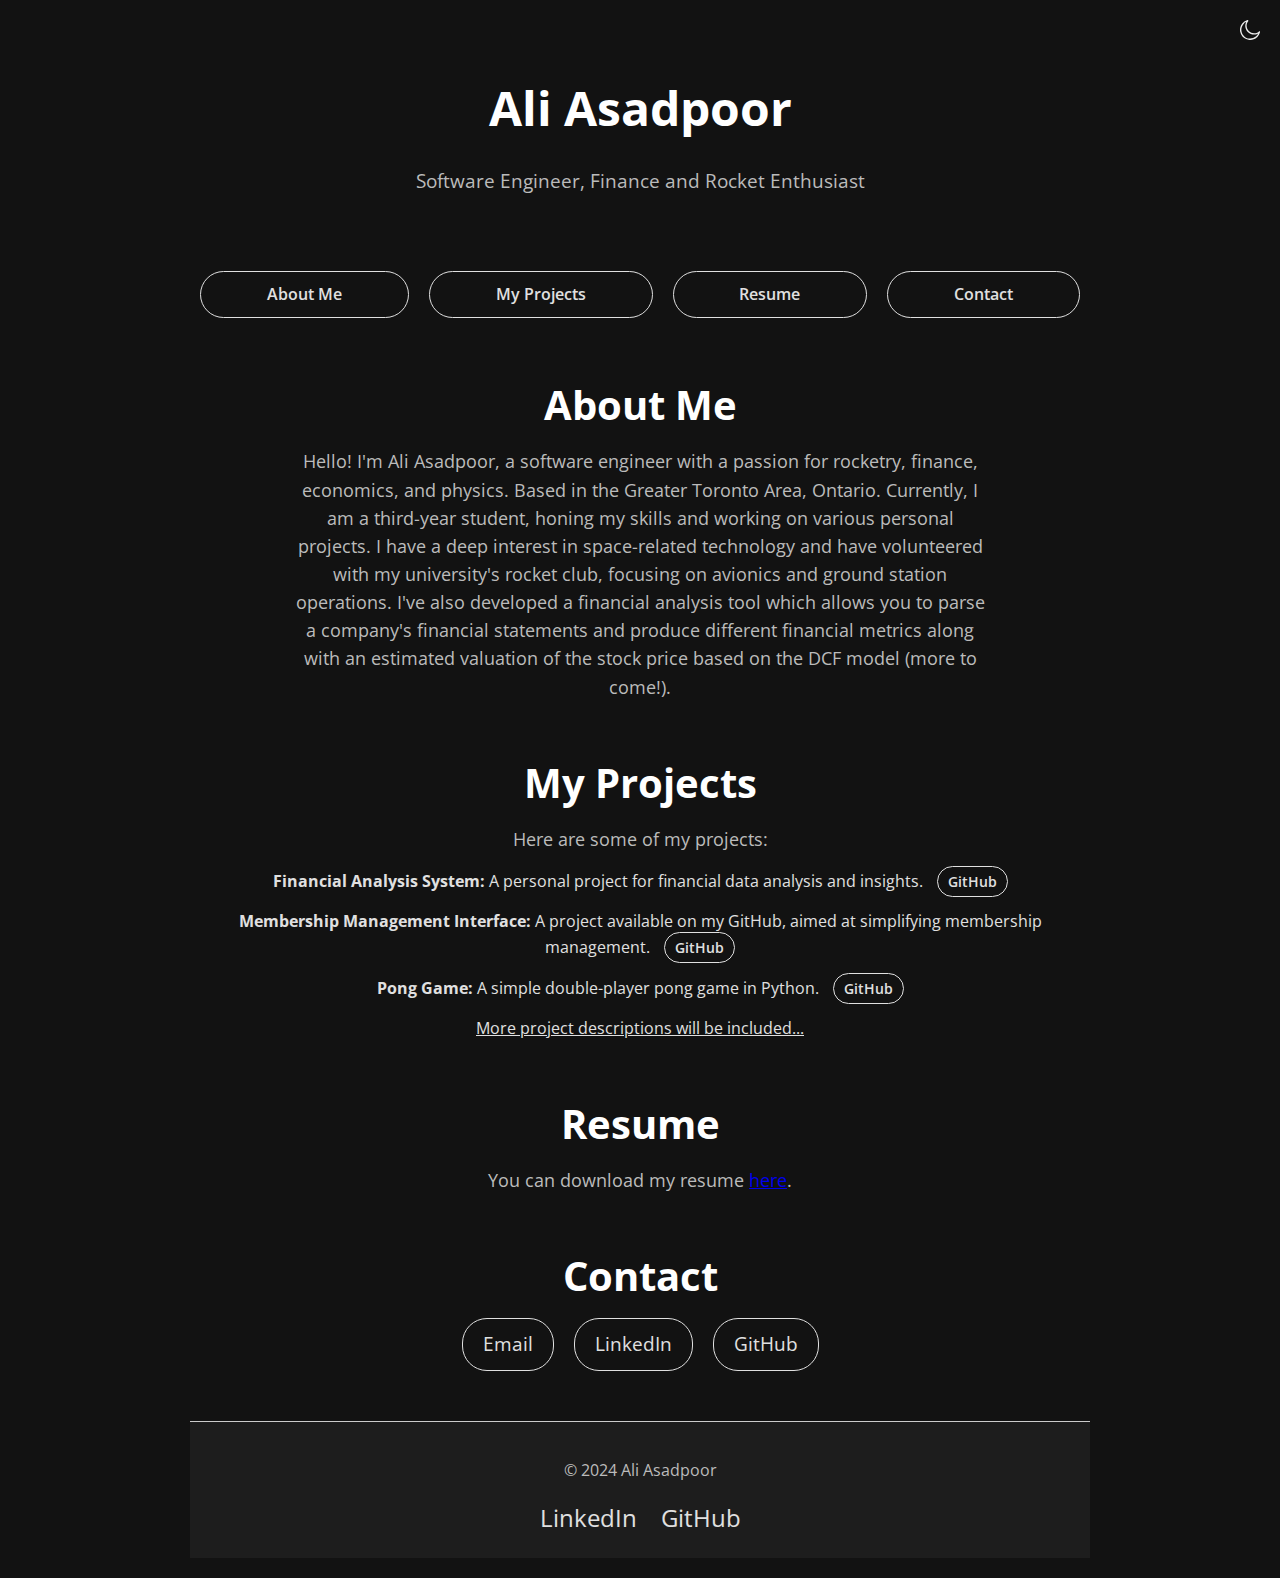
==== index.html @ 79047410 "Added background colour for buttons. Buttons enlarge now when hovered over. Fixed links." ====
<!DOCTYPE html>
<html lang="en">

<head>
    <meta charset="UTF-8">
    <meta name="viewport" content="width=device-width, initial-scale=1.0">
    <title>Ali Asadpoor's Personal Page</title>
    <!-- Include Google Fonts -->
    <link href="https://fonts.googleapis.com/css2?family=Open+Sans:wght@300;400;600;700&display=swap" rel="stylesheet">
    <style>
        /* Define CSS variables for dark theme */
        :root {
            --bg-color: #121212;
            --text-color: #e0e0e0;
            --header-color: #ffffff;
            --subheader-color: #bbbbbb;
            --link-color: #90caf9;
            --link-hover-color: #ffffff;
            --border-color: #e0e0e0;
            --footer-bg-color: #1d1d1d;
            --footer-text-color: #bbbbbb;
            --dimmed-text-color: rgba(224, 224, 224, 0.6); /* Dimmed color for dark theme */
            --button-hover-bg: #333333; /* Darker background for buttons in dark mode */
        }

        /* Define CSS variables for light theme */
        .light-theme {
            --bg-color: #ffffff;
            --text-color: #333333;
            --header-color: #000000;
            --subheader-color: #555555;
            --link-color: #007BFF;
            --link-hover-color: #0056b3;
            --border-color: #333333;
            --footer-bg-color: #f5f5f5;
            --footer-text-color: #777777;
            --dimmed-text-color: rgba(51, 51, 51, 0.6); /* Dimmed color for light theme */
            --button-hover-bg: #e0e0e0; /* Lighter background for buttons in light mode */
        }

        /* Basic styling for body */
        body {
            font-family: 'Open Sans', sans-serif;
            margin: 0;
            padding: 0;
            color: var(--text-color);
            background-color: var(--bg-color);
            line-height: 1.6;
        }

        /* Container for content with max-width */
        .container {
            max-width: 900px;
            margin: 0 auto;
            padding: 20px;
        }

        /* Styling for header section */
        header {
            text-align: center;
            padding: 50px 0;
        }

        header h1 {
            margin: 0;
            font-size: 3em;
            color: var(--header-color);
            font-weight: 700;
        }

        header p {
            font-size: 1.2em;
            color: var(--subheader-color);
        }

        /* Styling for navigation menu */
        nav {
			display: flex;
			justify-content: center;
			flex-wrap: wrap;
			margin-bottom: 50px;
		}
		
		nav a {
			margin: 5px 10px;
			text-decoration: none;
			color: var(--text-color);
			font-weight: 600;
			padding: 10px 15px;
			border: 1px solid var(--border-color);
			border-radius: 25px;
			flex: 1 1 auto;
			text-align: center;
		}

		nav a:hover {            
			background-color: var(--button-hover-bg);
			transform: scale(1.05); /* Increase size slightly on hover */
			transition: transform 0.1s; /* Smooth transition effect */
		}

        /* Styling for sections */
        section {
            margin-bottom: 50px;
            text-align: center;
        }

        section h2 {
            font-size: 2.5em;
            font-weight: 700;
            color: var(--header-color);
            margin-bottom: 10px;
        }

        section p {
            font-size: 1.1em;
            color: var(--subheader-color);
            max-width: 700px;
            margin: 0 auto;
        }

        /* Styling for contact info */
        .contact-info {
            display: flex;
            justify-content: center;
            gap: 20px;
            margin-bottom: 50px;
        }

		/* Styling for contact info */
		.contact-info {
			display: flex;
			justify-content: center;
			gap: 20px;
			margin-bottom: 50px;
		}

		.contact-info a {
			display: inline-block;
			color: var(--text-color);
			text-decoration: none;
			font-size: 1.2em;
			padding: 10px 20px;
			border: 1px solid var(--border-color);
			border-radius: 25px;
		}

		.contact-info a:hover {
			background-color: var(--button-hover-bg);
			transform: scale(1.05); /* Increase size slightly on hover */
			transition: transform 0.1s; /* Smooth transition effect */
		}

		/* Styling for project list */
		.project-list {
			list-style-type: none;
			padding: 0;
		}

		.project-list li {
			margin-bottom: 15px;
		}

		.project-list a.button {
			margin-left: 10px;
			padding: 5px 10px; /* Reduced padding */
			font-size: 0.9em; /* Reduced font size */
			text-decoration: none;
			color: var(--text-color);
			font-weight: 600;
			border: 1px solid var(--border-color);
			border-radius: 25px;
		}

		.project-list li a.button:hover {
			background-color: var(--button-hover-bg);
			transform: scale(2); /* Increase size slightly on hover */
			transition: transform 0.1s; /* Smooth transition effect */
		}

        /* Styling for footer */
        footer {
            text-align: center;
            padding: 20px 0;
            border-top: 1px solid #ccc;
            margin-top: 50px;
            background-color: var(--footer-bg-color);
            color: var(--footer-text-color);
        }

        footer .social-icons a {
            margin: 0 10px;
            text-decoration: none;
            color: var(--text-color);
            font-size: 1.5em;
        }

        footer .social-icons a:hover {
            color: var(--link-hover-color);
            background-color: var(--button-hover-bg);
        }

        /* Styling for theme toggle button */
        .theme-toggle {
            position: absolute;
            top: 20px;
            right: 20px;
            width: 20px;
            height: 20px;
            background: none;
            border: none;
            cursor: pointer;
            background-size: cover;
            background-position: center;
        }

        .theme-toggle.dark {
            background-image: url('dark-mode-night-moon-svgrepo-com.svg'); /* Path to dark mode SVG */
        }

        .theme-toggle.light {
            background-image: url('light-mode-svgrepo-com.svg'); /* Path to light mode SVG */
        }
    </style>
</head>

<body>
    <!-- Button to toggle theme -->
    <button class="theme-toggle" onclick="toggleTheme()"></button>
    <div class="container">
        <!-- Header section -->
        <header>
            <h1>Ali Asadpoor</h1>
            <p>Software Engineer, Finance and Rocket Enthusiast</p>
        </header>
        <!-- Navigation menu -->
        <nav>
            <a href="#about">About Me</a>
            <a href="#projects">My Projects</a>
            <a href="#resume">Resume</a>
            <a href="#contact">Contact</a>
        </nav>
        <!-- About Me section -->
        <section id="about">
            <h2>About Me</h2>
            <p>Hello! I'm Ali Asadpoor, a software engineer with a passion for rocketry, finance, economics, and physics. Based in the Greater Toronto Area, Ontario. Currently, I am a third-year student, honing my skills and working on various personal projects. I have a deep interest in space-related technology and have volunteered with my university's rocket club, focusing on avionics and ground station operations.
                I've also developed a financial analysis tool which allows you to parse a company's financial statements and produce different financial metrics along with an estimated valuation of the stock price based on the DCF model (more to come!).
            </p>
        </section>
        <!-- Projects section -->
        <section id="projects">
            <h2>My Projects</h2>
            <p>Here are some of my projects:</p>
            <ul class="project-list">
                <li><strong>Financial Analysis System:</strong> A personal project for financial data analysis and insights. <a href="https://github.com/aliplayer1/valuation_analysis_model" target="_blank" class="button">GitHub</a></li>
                <li><strong>Membership Management Interface:</strong> A project available on my GitHub, aimed at simplifying membership management. <a href="https://github.com/aliplayer1/membership_management_interface" target="_blank" class="button">GitHub</a></li>
                <li><strong>Pong Game:</strong> A simple double-player pong game in Python. <a href="https://github.com/aliplayer1/PongGamePython3" target="_blank" class="button">GitHub</a></li>
                <li><u>More project descriptions will be included...</u></li>
                <!-- Add more projects as needed -->
            </ul>
        </section>
        <!-- Resume section -->
        <section id="resume">
            <h2>Resume</h2>
            <p>You can download my resume <a href="resume_technical_06112024.pdf" download>here</a>.</p>
        </section>
        <!-- Contact section -->
        <section id="contact">
            <h2>Contact</h2>
            <div class="contact-info">
                <a href="mailto:aliasadpoor2@gmail.com">Email</a>
                <a href="https://www.linkedin.com/in/aliasadpoor" target="_blank">LinkedIn</a>
                <a href="https://github.com/aliplayer1" target="_blank">GitHub</a>
            </div>
        </section>
        <!-- Footer section -->
        <footer>
            <p>&copy; 2024 Ali Asadpoor</p>
            <div class="social-icons">
                <a href="https://www.linkedin.com/in/aliasadpoor" target="_blank">LinkedIn</a>
                <a href="https://github.com/aliplayer1" target="_blank">GitHub</a>
            </div>
        </footer>
    </div>
    <script>
        // Function to toggle between light and dark themes
        function toggleTheme() {
            const body = document.body;
            const themeToggleBtn = document.querySelector('.theme-toggle');
            body.classList.toggle('light-theme');
            const isLight = body.classList.contains('light-theme');
            localStorage.setItem('theme', isLight ? 'light' : 'dark');
            themeToggleBtn.classList.toggle('light', isLight);
            themeToggleBtn.classList.toggle('dark', !isLight);
        }

        // Function to load the saved theme from localStorage
        function loadTheme() {
            const savedTheme = localStorage.getItem('theme') || 'dark';
            const body = document.body;
            const themeToggleBtn = document.querySelector('.theme-toggle');
            if (savedTheme === 'light') {
                body.classList.add('light-theme');
                themeToggleBtn.classList.add('light');
            } else {
                themeToggleBtn.classList.add('dark');
            }
        }

        // Load the theme when the page is loaded
        loadTheme();
    </script>
</body>

</html>
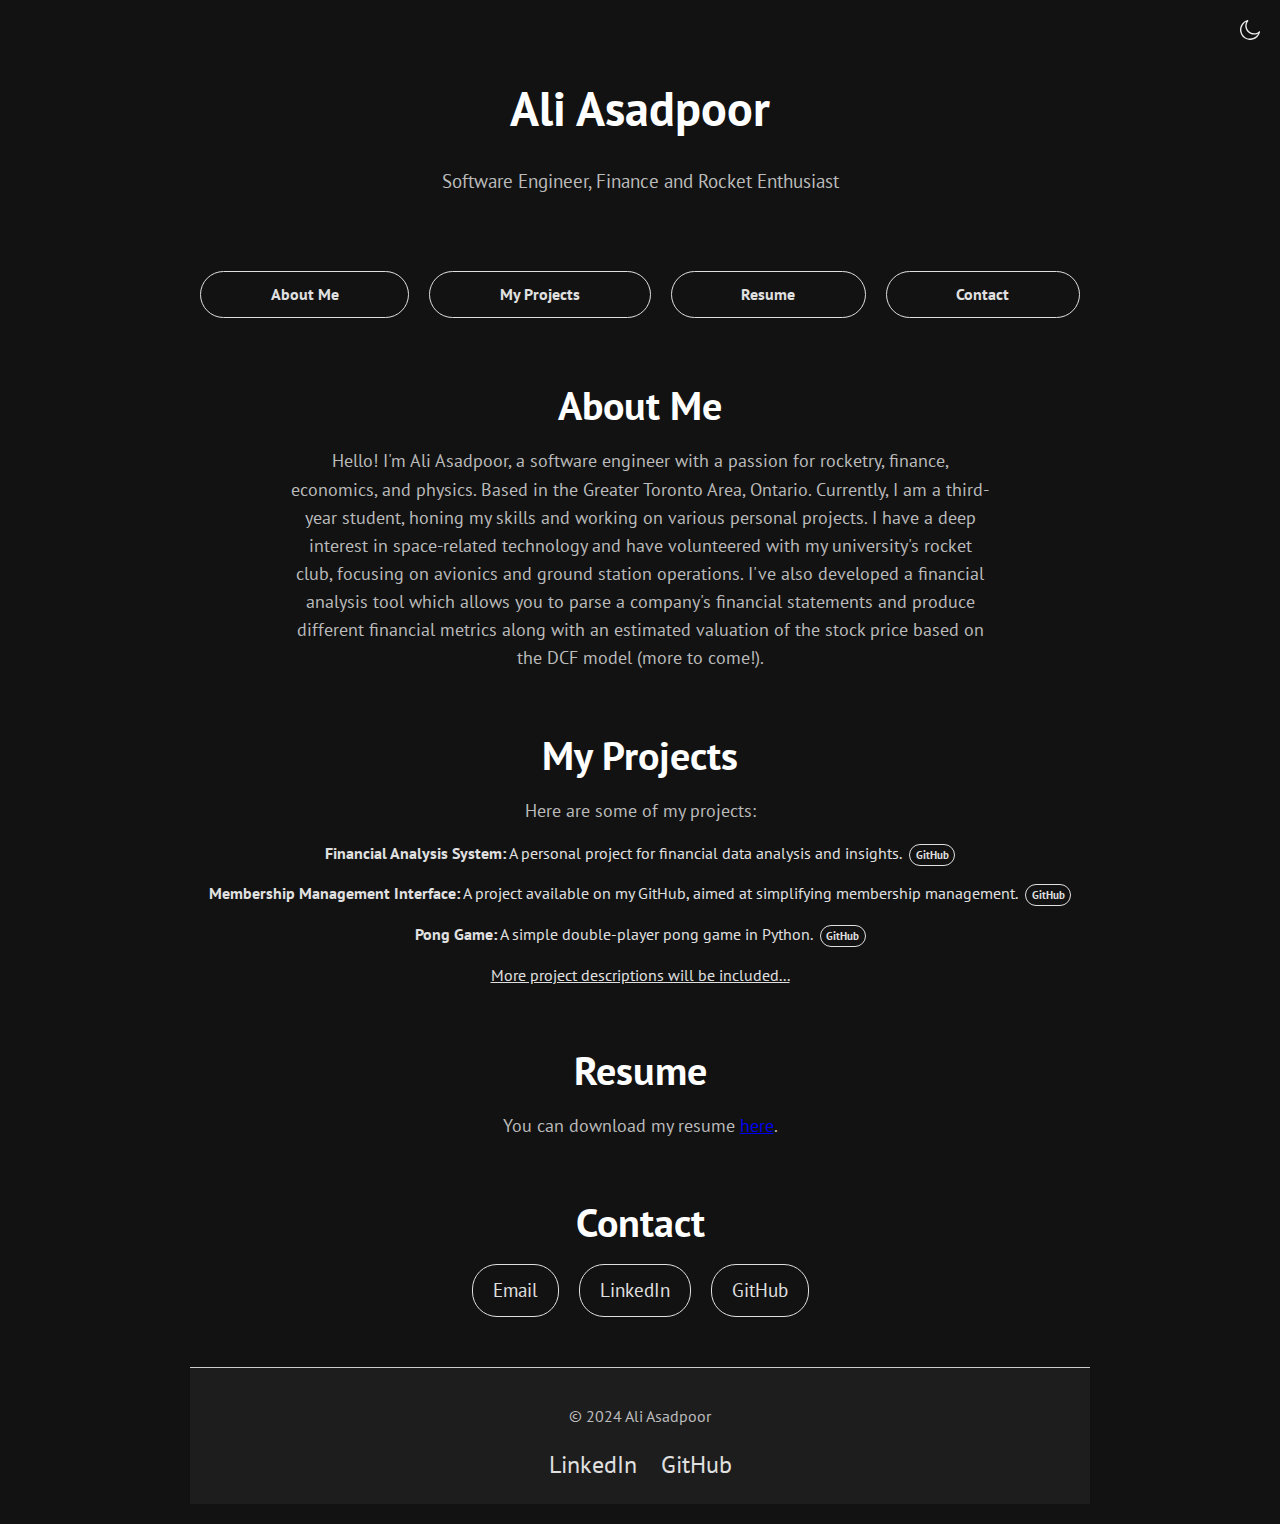
==== commit 982fe75f: "Changed font to PT Sans" ====
--- a/index.html
+++ b/index.html
@@ -6,7 +6,7 @@
     <meta name="viewport" content="width=device-width, initial-scale=1.0">
     <title>Ali Asadpoor's Personal Page</title>
     <!-- Include Google Fonts -->
-    <link href="https://fonts.googleapis.com/css2?family=Open+Sans:wght@300;400;600;700&display=swap" rel="stylesheet">
+    <link href="https://fonts.googleapis.com/css2?family=PT+Sans:ital,wght@0,400;0,700;1,400;1,700&display=swap" rel="stylesheet">
     <style>
         /* Define CSS variables for dark theme */
         :root {
@@ -35,12 +35,12 @@
             --footer-bg-color: #f5f5f5;
             --footer-text-color: #777777;
             --dimmed-text-color: rgba(51, 51, 51, 0.6); /* Dimmed color for light theme */
-            --button-hover-bg: #e0e0e0; /* Lighter background for buttons in light mode */
+            --button-hover-bg: #e5e5e5; /* Lighter background for buttons in light mode */
         }
 
         /* Basic styling for body */
         body {
-            font-family: 'Open Sans', sans-serif;
+            font-family: 'PT Sans', sans-serif;
             margin: 0;
             padding: 0;
             color: var(--text-color);
@@ -162,9 +162,9 @@
 		}
 
 		.project-list a.button {
-			margin-left: 10px;
-			padding: 5px 10px; /* Reduced padding */
-			font-size: 0.9em; /* Reduced font size */
+			margin-left: 4px;
+			padding: 3px 5.5px; /* Reduced padding */
+			font-size: 0.7em; /* Reduced font size */
 			text-decoration: none;
 			color: var(--text-color);
 			font-weight: 600;
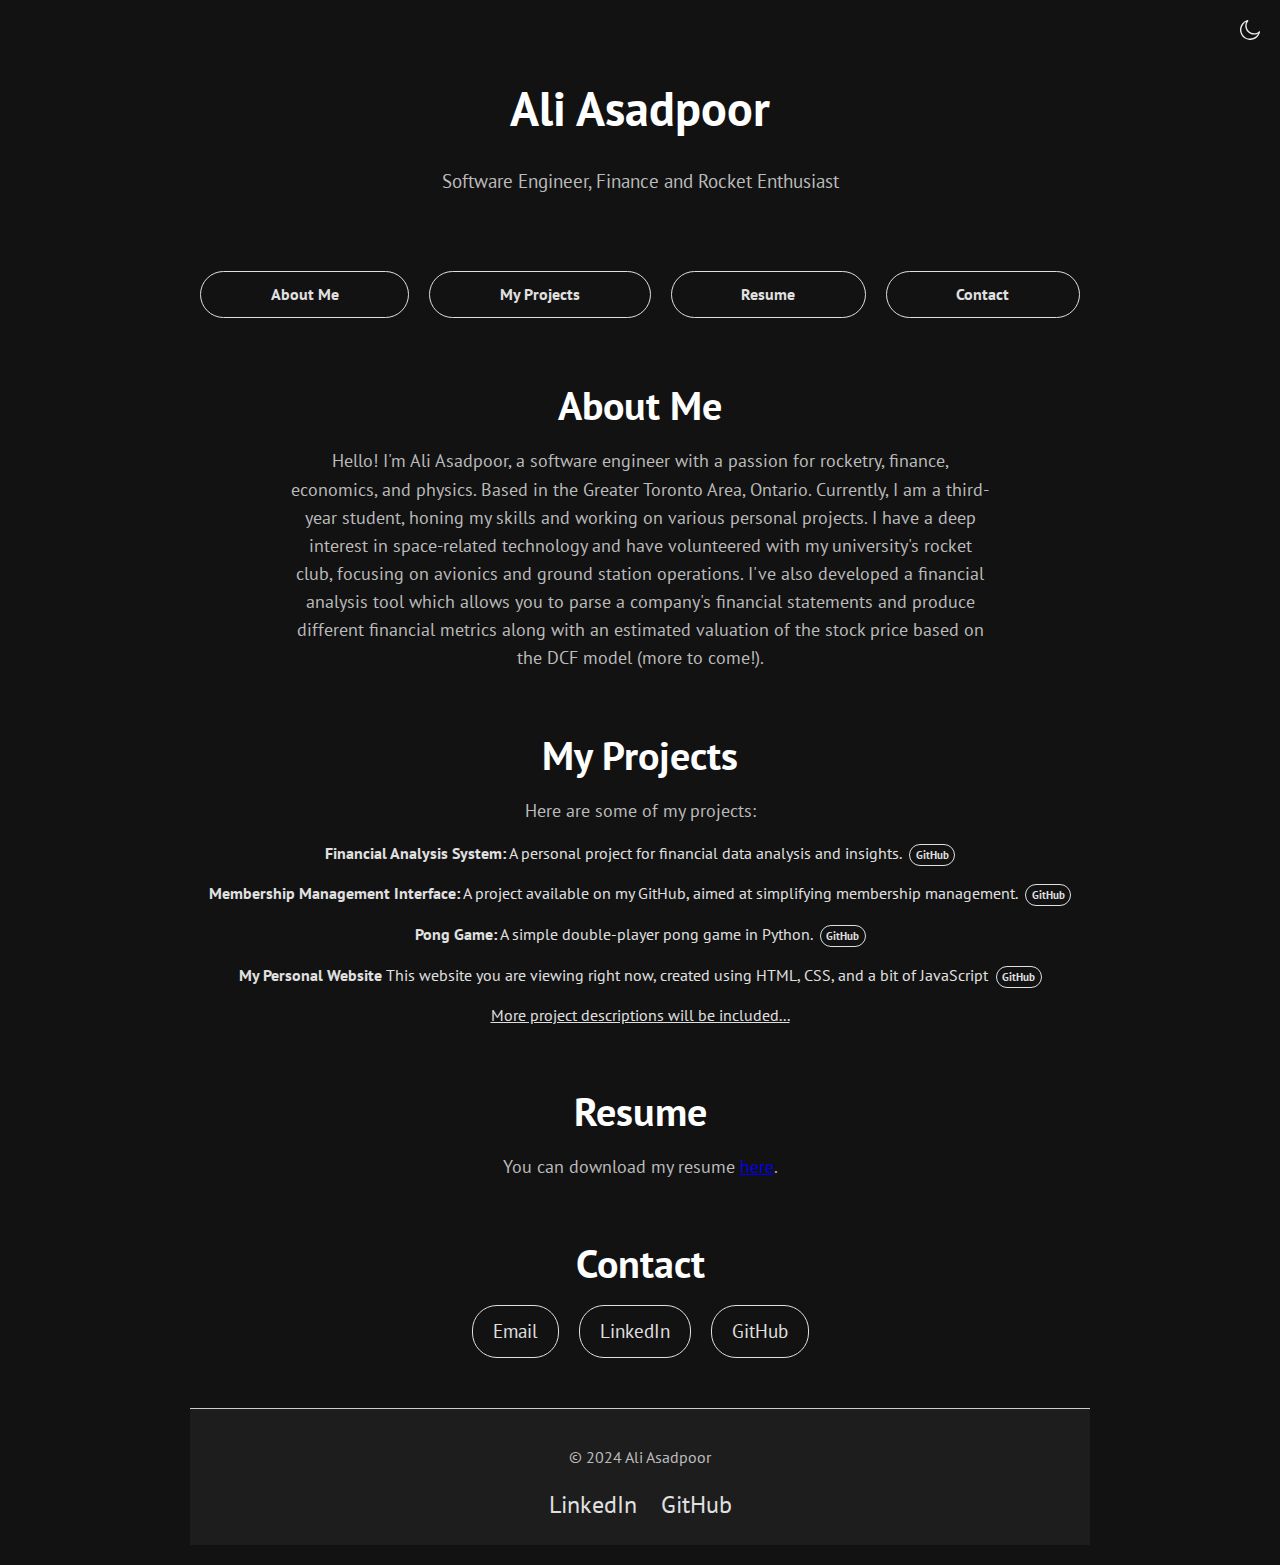
==== commit 856a5a38: "Added Project description" ====
--- a/index.html
+++ b/index.html
@@ -255,6 +255,7 @@
                 <li><strong>Financial Analysis System:</strong> A personal project for financial data analysis and insights. <a href="https://github.com/aliplayer1/valuation_analysis_model" target="_blank" class="button">GitHub</a></li>
                 <li><strong>Membership Management Interface:</strong> A project available on my GitHub, aimed at simplifying membership management. <a href="https://github.com/aliplayer1/membership_management_interface" target="_blank" class="button">GitHub</a></li>
                 <li><strong>Pong Game:</strong> A simple double-player pong game in Python. <a href="https://github.com/aliplayer1/PongGamePython3" target="_blank" class="button">GitHub</a></li>
+                <li><strong>My Personal Website</strong> This website you are viewing right now, created using HTML, CSS, and a bit of JavaScript <a href="https://github.com/aliplayer1/aliasadpoor.github.io" target="_blank" class="button">GitHub</a></li>
                 <li><u>More project descriptions will be included...</u></li>
                 <!-- Add more projects as needed -->
             </ul>
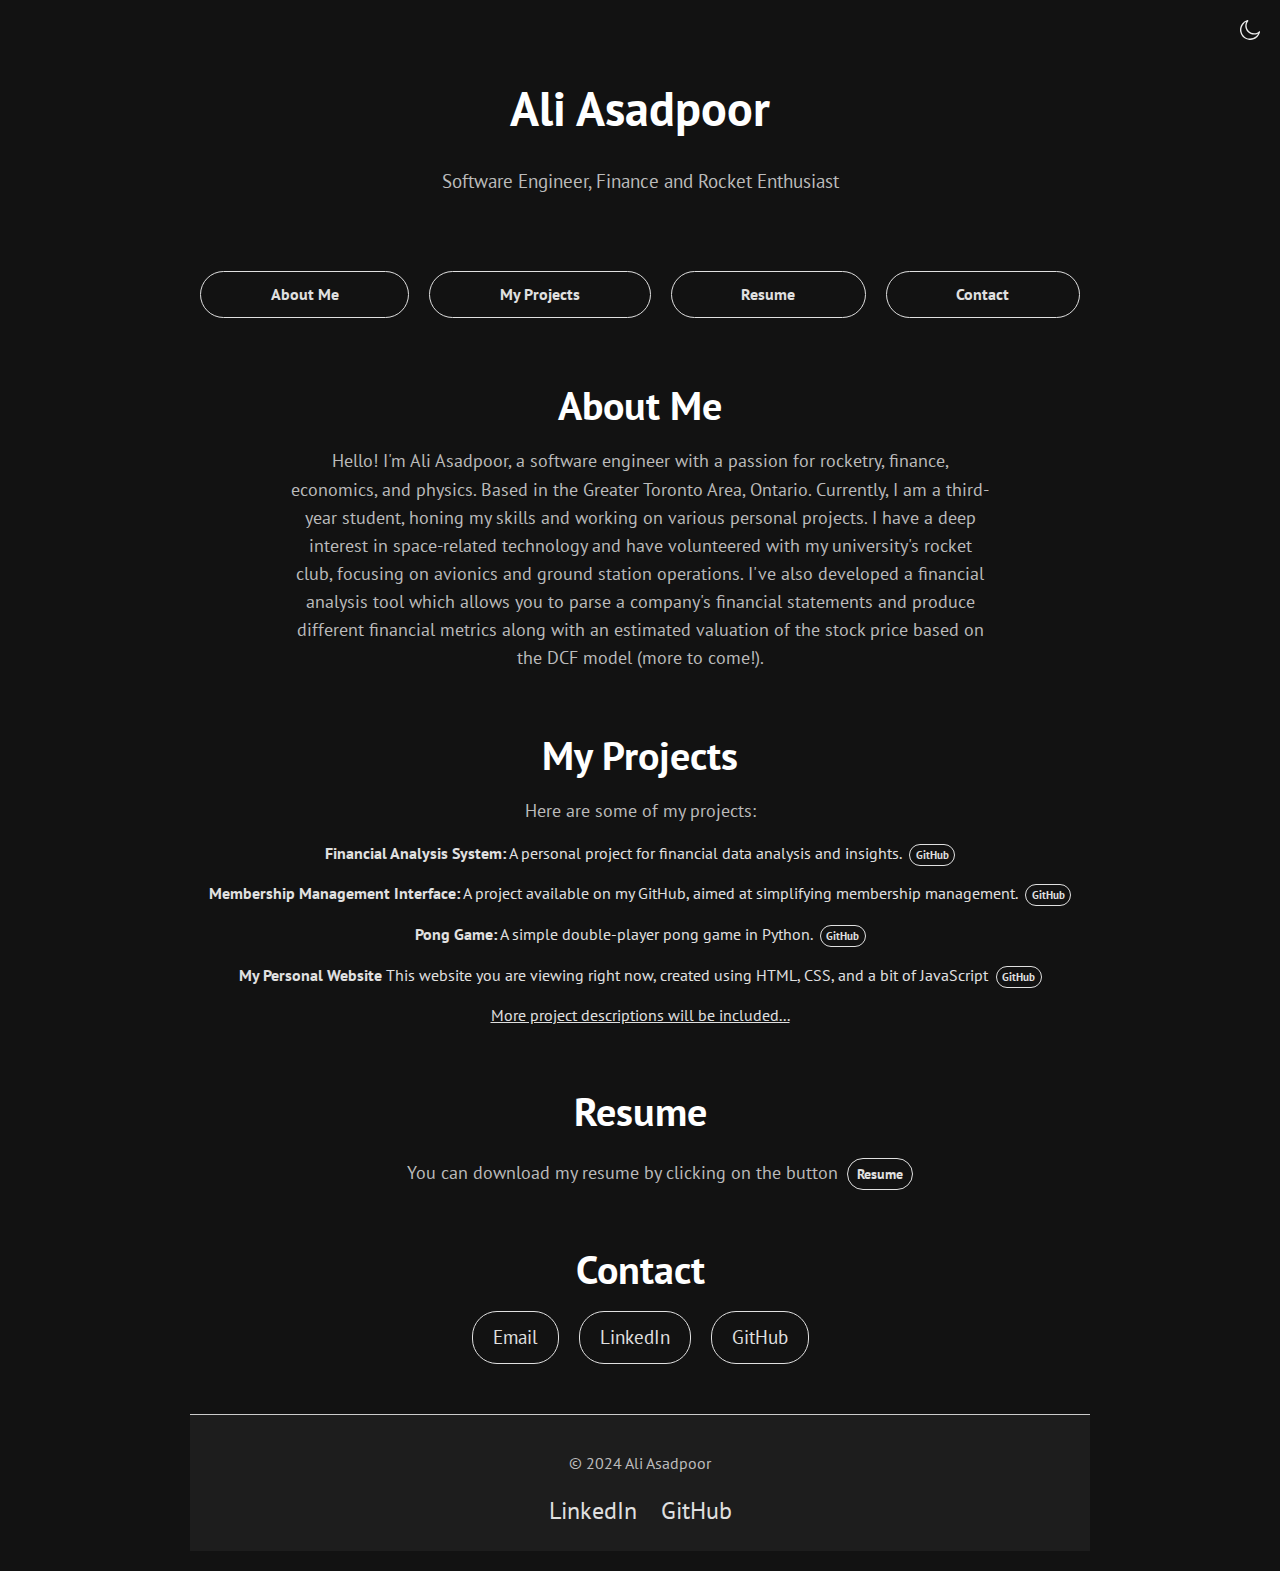
==== commit 745a4039: "Added new resume class, new resume button and css style block" ====
--- a/index.html
+++ b/index.html
@@ -173,6 +173,24 @@
 		}
 
 		.project-list li a.button:hover {
+			background-color: var(--button-hover-bg);
+			transform: scale(2); /* Increase size slightly on hover */
+			transition: transform 0.1s; /* Smooth transition effect */
+		}
+
+        /* Styling for resume */
+        .resume a.button {
+			margin-left: 4px;
+			padding: 6px 9px; /* Reduced padding */
+			font-size: 0.8em; /* Reduced font size */
+			text-decoration: none;
+			color: var(--text-color);
+			font-weight: 600;
+			border: 1px solid var(--border-color);
+			border-radius: 25px;
+		}
+
+		.resume li a.button:hover {
 			background-color: var(--button-hover-bg);
 			transform: scale(2); /* Increase size slightly on hover */
 			transition: transform 0.1s; /* Smooth transition effect */
@@ -263,7 +281,9 @@
         <!-- Resume section -->
         <section id="resume">
             <h2>Resume</h2>
-            <p>You can download my resume <a href="resume_technical_06112024.pdf" download>here</a>.</p>
+			<ul class="resume">
+            <p>You can download my resume by clicking on the button <a href="resume_technical_06112024.pdf" download class="button">Resume</a></p>
+			</ul>
         </section>
         <!-- Contact section -->
         <section id="contact">
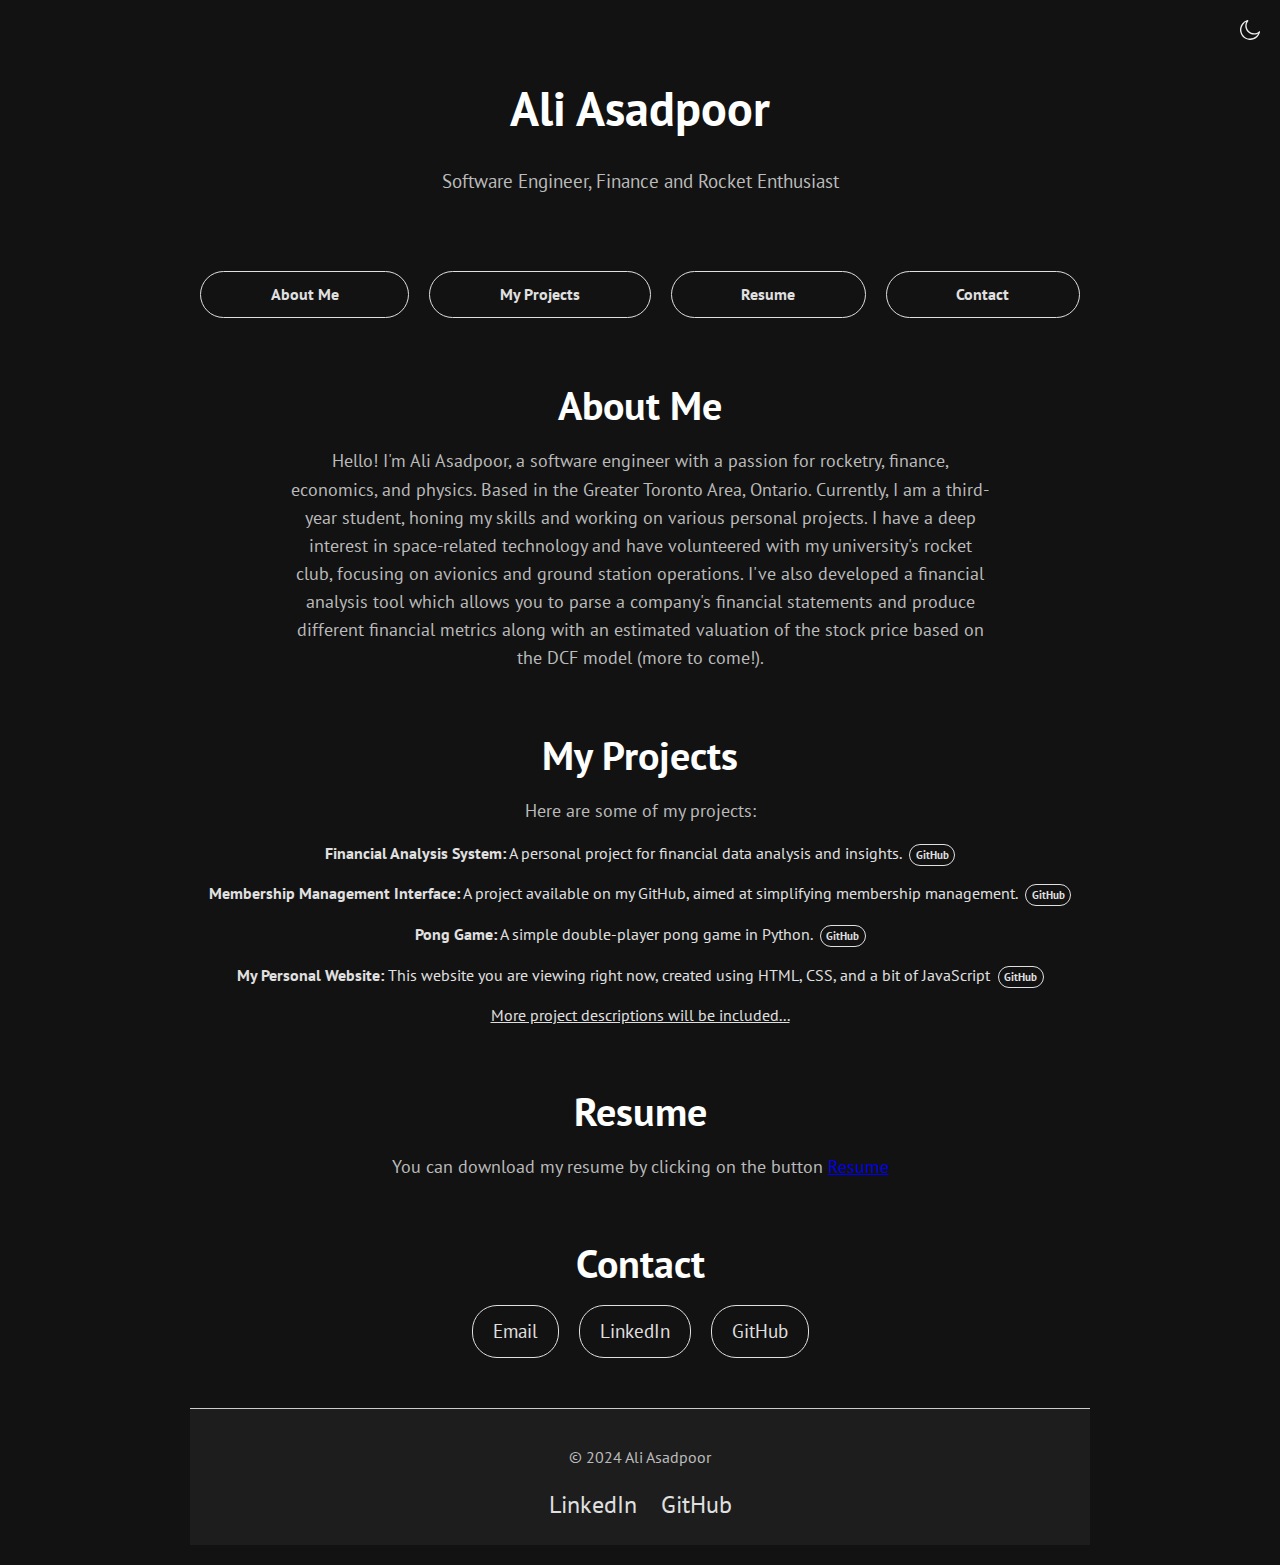
==== commit ac0d6ee3: "Seperated HTML, CSS, and JavaScript into individual files" ====
--- a/index.html
+++ b/index.html
@@ -1,336 +1,74 @@
-<!DOCTYPE html>
-<html lang="en">
-
-<head>
-    <meta charset="UTF-8">
-    <meta name="viewport" content="width=device-width, initial-scale=1.0">
-    <title>Ali Asadpoor's Personal Page</title>
-    <!-- Include Google Fonts -->
-    <link href="https://fonts.googleapis.com/css2?family=PT+Sans:ital,wght@0,400;0,700;1,400;1,700&display=swap" rel="stylesheet">
-    <style>
-        /* Define CSS variables for dark theme */
-        :root {
-            --bg-color: #121212;
-            --text-color: #e0e0e0;
-            --header-color: #ffffff;
-            --subheader-color: #bbbbbb;
-            --link-color: #90caf9;
-            --link-hover-color: #ffffff;
-            --border-color: #e0e0e0;
-            --footer-bg-color: #1d1d1d;
-            --footer-text-color: #bbbbbb;
-            --dimmed-text-color: rgba(224, 224, 224, 0.6); /* Dimmed color for dark theme */
-            --button-hover-bg: #333333; /* Darker background for buttons in dark mode */
-        }
-
-        /* Define CSS variables for light theme */
-        .light-theme {
-            --bg-color: #ffffff;
-            --text-color: #333333;
-            --header-color: #000000;
-            --subheader-color: #555555;
-            --link-color: #007BFF;
-            --link-hover-color: #0056b3;
-            --border-color: #333333;
-            --footer-bg-color: #f5f5f5;
-            --footer-text-color: #777777;
-            --dimmed-text-color: rgba(51, 51, 51, 0.6); /* Dimmed color for light theme */
-            --button-hover-bg: #e5e5e5; /* Lighter background for buttons in light mode */
-        }
-
-        /* Basic styling for body */
-        body {
-            font-family: 'PT Sans', sans-serif;
-            margin: 0;
-            padding: 0;
-            color: var(--text-color);
-            background-color: var(--bg-color);
-            line-height: 1.6;
-        }
-
-        /* Container for content with max-width */
-        .container {
-            max-width: 900px;
-            margin: 0 auto;
-            padding: 20px;
-        }
-
-        /* Styling for header section */
-        header {
-            text-align: center;
-            padding: 50px 0;
-        }
-
-        header h1 {
-            margin: 0;
-            font-size: 3em;
-            color: var(--header-color);
-            font-weight: 700;
-        }
-
-        header p {
-            font-size: 1.2em;
-            color: var(--subheader-color);
-        }
-
-        /* Styling for navigation menu */
-        nav {
-			display: flex;
-			justify-content: center;
-			flex-wrap: wrap;
-			margin-bottom: 50px;
-		}
-		
-		nav a {
-			margin: 5px 10px;
-			text-decoration: none;
-			color: var(--text-color);
-			font-weight: 600;
-			padding: 10px 15px;
-			border: 1px solid var(--border-color);
-			border-radius: 25px;
-			flex: 1 1 auto;
-			text-align: center;
-		}
-
-		nav a:hover {            
-			background-color: var(--button-hover-bg);
-			transform: scale(1.05); /* Increase size slightly on hover */
-			transition: transform 0.1s; /* Smooth transition effect */
-		}
-
-        /* Styling for sections */
-        section {
-            margin-bottom: 50px;
-            text-align: center;
-        }
-
-        section h2 {
-            font-size: 2.5em;
-            font-weight: 700;
-            color: var(--header-color);
-            margin-bottom: 10px;
-        }
-
-        section p {
-            font-size: 1.1em;
-            color: var(--subheader-color);
-            max-width: 700px;
-            margin: 0 auto;
-        }
-
-        /* Styling for contact info */
-        .contact-info {
-            display: flex;
-            justify-content: center;
-            gap: 20px;
-            margin-bottom: 50px;
-        }
-
-		/* Styling for contact info */
-		.contact-info {
-			display: flex;
-			justify-content: center;
-			gap: 20px;
-			margin-bottom: 50px;
-		}
-
-		.contact-info a {
-			display: inline-block;
-			color: var(--text-color);
-			text-decoration: none;
-			font-size: 1.2em;
-			padding: 10px 20px;
-			border: 1px solid var(--border-color);
-			border-radius: 25px;
-		}
-
-		.contact-info a:hover {
-			background-color: var(--button-hover-bg);
-			transform: scale(1.05); /* Increase size slightly on hover */
-			transition: transform 0.1s; /* Smooth transition effect */
-		}
-
-		/* Styling for project list */
-		.project-list {
-			list-style-type: none;
-			padding: 0;
-		}
-
-		.project-list li {
-			margin-bottom: 15px;
-		}
-
-		.project-list a.button {
-			margin-left: 4px;
-			padding: 3px 5.5px; /* Reduced padding */
-			font-size: 0.7em; /* Reduced font size */
-			text-decoration: none;
-			color: var(--text-color);
-			font-weight: 600;
-			border: 1px solid var(--border-color);
-			border-radius: 25px;
-		}
-
-		.project-list li a.button:hover {
-			background-color: var(--button-hover-bg);
-			transform: scale(2); /* Increase size slightly on hover */
-			transition: transform 0.1s; /* Smooth transition effect */
-		}
-
-        /* Styling for resume */
-        .resume a.button {
-			margin-left: 4px;
-			padding: 6px 9px; /* Reduced padding */
-			font-size: 0.8em; /* Reduced font size */
-			text-decoration: none;
-			color: var(--text-color);
-			font-weight: 600;
-			border: 1px solid var(--border-color);
-			border-radius: 25px;
-		}
-
-		.resume li a.button:hover {
-			background-color: var(--button-hover-bg);
-			transform: scale(2); /* Increase size slightly on hover */
-			transition: transform 0.1s; /* Smooth transition effect */
-		}
-
-        /* Styling for footer */
-        footer {
-            text-align: center;
-            padding: 20px 0;
-            border-top: 1px solid #ccc;
-            margin-top: 50px;
-            background-color: var(--footer-bg-color);
-            color: var(--footer-text-color);
-        }
-
-        footer .social-icons a {
-            margin: 0 10px;
-            text-decoration: none;
-            color: var(--text-color);
-            font-size: 1.5em;
-        }
-
-        footer .social-icons a:hover {
-            color: var(--link-hover-color);
-            background-color: var(--button-hover-bg);
-        }
-
-        /* Styling for theme toggle button */
-        .theme-toggle {
-            position: absolute;
-            top: 20px;
-            right: 20px;
-            width: 20px;
-            height: 20px;
-            background: none;
-            border: none;
-            cursor: pointer;
-            background-size: cover;
-            background-position: center;
-        }
-
-        .theme-toggle.dark {
-            background-image: url('dark-mode-night-moon-svgrepo-com.svg'); /* Path to dark mode SVG */
-        }
-
-        .theme-toggle.light {
-            background-image: url('light-mode-svgrepo-com.svg'); /* Path to light mode SVG */
-        }
-    </style>
-</head>
-
-<body>
-    <!-- Button to toggle theme -->
-    <button class="theme-toggle" onclick="toggleTheme()"></button>
-    <div class="container">
-        <!-- Header section -->
-        <header>
-            <h1>Ali Asadpoor</h1>
-            <p>Software Engineer, Finance and Rocket Enthusiast</p>
-        </header>
-        <!-- Navigation menu -->
-        <nav>
-            <a href="#about">About Me</a>
-            <a href="#projects">My Projects</a>
-            <a href="#resume">Resume</a>
-            <a href="#contact">Contact</a>
-        </nav>
-        <!-- About Me section -->
-        <section id="about">
-            <h2>About Me</h2>
-            <p>Hello! I'm Ali Asadpoor, a software engineer with a passion for rocketry, finance, economics, and physics. Based in the Greater Toronto Area, Ontario. Currently, I am a third-year student, honing my skills and working on various personal projects. I have a deep interest in space-related technology and have volunteered with my university's rocket club, focusing on avionics and ground station operations.
-                I've also developed a financial analysis tool which allows you to parse a company's financial statements and produce different financial metrics along with an estimated valuation of the stock price based on the DCF model (more to come!).
-            </p>
-        </section>
-        <!-- Projects section -->
-        <section id="projects">
-            <h2>My Projects</h2>
-            <p>Here are some of my projects:</p>
-            <ul class="project-list">
-                <li><strong>Financial Analysis System:</strong> A personal project for financial data analysis and insights. <a href="https://github.com/aliplayer1/valuation_analysis_model" target="_blank" class="button">GitHub</a></li>
-                <li><strong>Membership Management Interface:</strong> A project available on my GitHub, aimed at simplifying membership management. <a href="https://github.com/aliplayer1/membership_management_interface" target="_blank" class="button">GitHub</a></li>
-                <li><strong>Pong Game:</strong> A simple double-player pong game in Python. <a href="https://github.com/aliplayer1/PongGamePython3" target="_blank" class="button">GitHub</a></li>
-                <li><strong>My Personal Website</strong> This website you are viewing right now, created using HTML, CSS, and a bit of JavaScript <a href="https://github.com/aliplayer1/aliasadpoor.github.io" target="_blank" class="button">GitHub</a></li>
-                <li><u>More project descriptions will be included...</u></li>
-                <!-- Add more projects as needed -->
-            </ul>
-        </section>
-        <!-- Resume section -->
-        <section id="resume">
-            <h2>Resume</h2>
-			<ul class="resume">
-            <p>You can download my resume by clicking on the button <a href="resume_technical_06112024.pdf" download class="button">Resume</a></p>
-			</ul>
-        </section>
-        <!-- Contact section -->
-        <section id="contact">
-            <h2>Contact</h2>
-            <div class="contact-info">
-                <a href="mailto:aliasadpoor2@gmail.com">Email</a>
-                <a href="https://www.linkedin.com/in/aliasadpoor" target="_blank">LinkedIn</a>
-                <a href="https://github.com/aliplayer1" target="_blank">GitHub</a>
-            </div>
-        </section>
-        <!-- Footer section -->
-        <footer>
-            <p>&copy; 2024 Ali Asadpoor</p>
-            <div class="social-icons">
-                <a href="https://www.linkedin.com/in/aliasadpoor" target="_blank">LinkedIn</a>
-                <a href="https://github.com/aliplayer1" target="_blank">GitHub</a>
-            </div>
-        </footer>
-    </div>
-    <script>
-        // Function to toggle between light and dark themes
-        function toggleTheme() {
-            const body = document.body;
-            const themeToggleBtn = document.querySelector('.theme-toggle');
-            body.classList.toggle('light-theme');
-            const isLight = body.classList.contains('light-theme');
-            localStorage.setItem('theme', isLight ? 'light' : 'dark');
-            themeToggleBtn.classList.toggle('light', isLight);
-            themeToggleBtn.classList.toggle('dark', !isLight);
-        }
-
-        // Function to load the saved theme from localStorage
-        function loadTheme() {
-            const savedTheme = localStorage.getItem('theme') || 'dark';
-            const body = document.body;
-            const themeToggleBtn = document.querySelector('.theme-toggle');
-            if (savedTheme === 'light') {
-                body.classList.add('light-theme');
-                themeToggleBtn.classList.add('light');
-            } else {
-                themeToggleBtn.classList.add('dark');
-            }
-        }
-
-        // Load the theme when the page is loaded
-        loadTheme();
-    </script>
-</body>
-
-</html>
+<!DOCTYPE html>
+<html lang="en">
+
+<head>
+    <meta charset="UTF-8">
+    <meta name="viewport" content="width=device-width, initial-scale=1.0">
+    <title>Ali Asadpoor's Personal Page</title>
+    <!-- Include Google Fonts -->
+    <link href="https://fonts.googleapis.com/css2?family=PT+Sans:ital,wght@0,400;0,700;1,400;1,700&display=swap" rel="stylesheet">
+    <link rel="stylesheet" href="styles.css">
+</head>
+
+<body>
+    <!-- Button to toggle theme -->
+    <button class="theme-toggle" onclick="toggleTheme()"></button>
+    <div class="container">
+        <!-- Header section -->
+        <header>
+            <h1>Ali Asadpoor</h1>
+            <p>Software Engineer, Finance and Rocket Enthusiast</p>
+        </header>
+        <!-- Navigation menu -->
+        <nav>
+            <a href="#about">About Me</a>
+            <a href="#projects">My Projects</a>
+            <a href="#resume">Resume</a>
+            <a href="#contact">Contact</a>
+        </nav>
+        <!-- About Me section -->
+        <section id="about">
+            <h2>About Me</h2>
+            <p>Hello! I'm Ali Asadpoor, a software engineer with a passion for rocketry, finance, economics, and physics. Based in the Greater Toronto Area, Ontario. Currently, I am a third-year student, honing my skills and working on various personal projects. I have a deep interest in space-related technology and have volunteered with my university's rocket club, focusing on avionics and ground station operations.
+                I've also developed a financial analysis tool which allows you to parse a company's financial statements and produce different financial metrics along with an estimated valuation of the stock price based on the DCF model (more to come!).
+            </p>
+        </section>
+        <!-- Projects section -->
+        <section id="projects">
+            <h2>My Projects</h2>
+            <p>Here are some of my projects:</p>
+            <ul class="project-list">
+                <li><strong>Financial Analysis System:</strong> A personal project for financial data analysis and insights. <a href="https://github.com/aliplayer1/valuation_analysis_model" target="_blank" class="button">GitHub</a></li>
+                <li><strong>Membership Management Interface:</strong> A project available on my GitHub, aimed at simplifying membership management. <a href="https://github.com/aliplayer1/membership_management_interface" target="_blank" class="button">GitHub</a></li>
+                <li><strong>Pong Game:</strong> A simple double-player pong game in Python. <a href="https://github.com/aliplayer1/PongGamePython3" target="_blank" class="button">GitHub</a></li>
+                <li><strong>My Personal Website:</strong> This website you are viewing right now, created using HTML, CSS, and a bit of JavaScript <a href="https://github.com/aliplayer1/aliasadpoor.github.io" target="_blank" class="button">GitHub</a></li>
+                <li><u>More project descriptions will be included...</u></li>
+            </ul>
+        </section>
+        <!-- Resume section -->
+        <section id="resume">
+            <h2>Resume</h2>
+            <p>You can download my resume by clicking on the button <a href="resume_technical_06112024.pdf" download class="button">Resume</a></p>
+        </section>
+        <!-- Contact section -->
+        <section id="contact">
+            <h2>Contact</h2>
+            <div class="contact-info">
+                <a href="mailto:aliasadpoor2@gmail.com">Email</a>
+                <a href="https://www.linkedin.com/in/aliasadpoor" target="_blank">LinkedIn</a>
+                <a href="https://github.com/aliplayer1" target="_blank">GitHub</a>
+            </div>
+        </section>
+        <!-- Footer section -->
+        <footer>
+            <p>&copy; 2024 Ali Asadpoor</p>
+            <div class="social-icons">
+                <a href="https://www.linkedin.com/in/aliasadpoor" target="_blank">LinkedIn</a>
+                <a href="https://github.com/aliplayer1" target="_blank">GitHub</a>
+            </div>
+        </footer>
+    </div>
+    <script src="scripts.js"></script>
+</body>
+
+</html>
--- a/styles.css
+++ b/styles.css
@@ -0,0 +1,223 @@
+/* Define CSS variables for dark theme */
+:root {
+    --bg-color: #121212;
+    --text-color: #e0e0e0;
+    --header-color: #ffffff;
+    --subheader-color: #bbbbbb;
+    --link-color: #90caf9;
+    --link-hover-color: #ffffff;
+    --border-color: #e0e0e0;
+    --footer-bg-color: #1d1d1d;
+    --footer-text-color: #bbbbbb;
+    --dimmed-text-color: rgba(224, 224, 224, 0.6); /* Dimmed color for dark theme */
+    --button-hover-bg: #333333; /* Darker background for buttons in dark mode */
+}
+
+/* Define CSS variables for light theme */
+.light-theme {
+    --bg-color: #ffffff;
+    --text-color: #333333;
+    --header-color: #000000;
+    --subheader-color: #555555;
+    --link-color: #007BFF;
+    --link-hover-color: #0056b3;
+    --border-color: #333333;
+    --footer-bg-color: #f5f5f5;
+    --footer-text-color: #777777;
+    --dimmed-text-color: rgba(51, 51, 51, 0.6); /* Dimmed color for light theme */
+    --button-hover-bg: #e5e5e5; /* Lighter background for buttons in light mode */
+}
+
+/* Basic styling for body */
+body {
+    font-family: 'PT Sans', sans-serif;
+    margin: 0;
+    padding: 0;
+    color: var(--text-color);
+    background-color: var(--bg-color);
+    line-height: 1.6;
+}
+
+/* Container for content with max-width */
+.container {
+    max-width: 900px;
+    margin: 0 auto;
+    padding: 20px;
+}
+
+/* Styling for header section */
+header {
+    text-align: center;
+    padding: 50px 0;
+}
+
+header h1 {
+    margin: 0;
+    font-size: 3em;
+    color: var(--header-color);
+    font-weight: 700;
+}
+
+header p {
+    font-size: 1.2em;
+    color: var(--subheader-color);
+}
+
+/* Styling for navigation menu */
+nav {
+    display: flex;
+    justify-content: center;
+    flex-wrap: wrap;
+    margin-bottom: 50px;
+}
+
+nav a {
+    margin: 5px 10px;
+    text-decoration: none;
+    color: var(--text-color);
+    font-weight: 600;
+    padding: 10px 15px;
+    border: 1px solid var(--border-color);
+    border-radius: 25px;
+    flex: 1 1 auto;
+    text-align: center;
+}
+
+nav a:hover {            
+    background-color: var(--button-hover-bg);
+    transform: scale(1.05); /* Increase size slightly on hover */
+    transition: transform 0.1s; /* Smooth transition effect */
+}
+
+/* Styling for sections */
+section {
+    margin-bottom: 50px;
+    text-align: center;
+}
+
+section h2 {
+    font-size: 2.5em;
+    font-weight: 700;
+    color: var(--header-color);
+    margin-bottom: 10px;
+}
+
+section p {
+    font-size: 1.1em;
+    color: var(--subheader-color);
+    max-width: 700px;
+    margin: 0 auto;
+}
+
+/* Styling for contact info */
+.contact-info {
+    display: flex;
+    justify-content: center;
+    gap: 20px;
+    margin-bottom: 50px;
+}
+
+.contact-info a {
+    display: inline-block;
+    color: var(--text-color);
+    text-decoration: none;
+    font-size: 1.2em;
+    padding: 10px 20px;
+    border: 1px solid var(--border-color);
+    border-radius: 25px;
+}
+
+.contact-info a:hover {
+    background-color: var(--button-hover-bg);
+    transform: scale(1.05); /* Increase size slightly on hover */
+    transition: transform 0.1s; /* Smooth transition effect */
+}
+
+/* Styling for project list */
+.project-list {
+    list-style-type: none;
+    padding: 0;
+}
+
+.project-list li {
+    margin-bottom: 15px;
+}
+
+.project-list a.button {
+    margin-left: 4px;
+    padding: 3px 5.5px; /* Reduced padding */
+    font-size: 0.7em; /* Reduced font size */
+    text-decoration: none;
+    color: var(--text-color);
+    font-weight: 600;
+    border: 1px solid var(--border-color);
+    border-radius: 25px;
+}
+
+.project-list li a.button:hover {
+    background-color: var(--button-hover-bg);
+    transform: scale(2); /* Increase size slightly on hover */
+    transition: transform 0.1s; /* Smooth transition effect */
+}
+
+/* Styling for resume */
+.resume a.button {
+    margin-left: 4px;
+    padding: 6px 9px; /* Reduced padding */
+    font-size: 0.8em; /* Reduced font size */
+    text-decoration: none;
+    color: var(--text-color);
+    font-weight: 600;
+    border: 1px solid var(--border-color);
+    border-radius: 25px;
+}
+
+.resume li a.button:hover {
+    background-color: var (--button-hover-bg);
+    transform: scale (2); /* Increase size slightly on hover */
+    transition: transform 0.1s; /* Smooth transition effect */
+}
+
+/* Styling for footer */
+footer {
+    text-align: center;
+    padding: 20px 0;
+    border-top: 1px solid #ccc;
+    margin-top: 50px;
+    background-color: var(--footer-bg-color);
+    color: var(--footer-text-color);
+}
+
+footer .social-icons a {
+    margin: 0 10px;
+    text-decoration: none;
+    color: var(--text-color);
+    font-size: 1.5em;
+}
+
+footer .social-icons a:hover {
+    color: var(--link-hover-color);
+    background-color: var(--button-hover-bg);
+}
+
+/* Styling for theme toggle button */
+.theme-toggle {
+    position: absolute;
+    top: 20px;
+    right: 20px;
+    width: 20px;
+    height: 20px;
+    background: none;
+    border: none;
+    cursor: pointer;
+    background-size: cover;
+    background-position: center;
+}
+
+.theme-toggle.dark {
+    background-image: url('dark-mode-night-moon-svgrepo-com.svg'); /* Path to dark mode SVG */
+}
+
+.theme-toggle.light {
+    background-image: url('light-mode-svgrepo-com.svg'); /* Path to light mode SVG */
+}
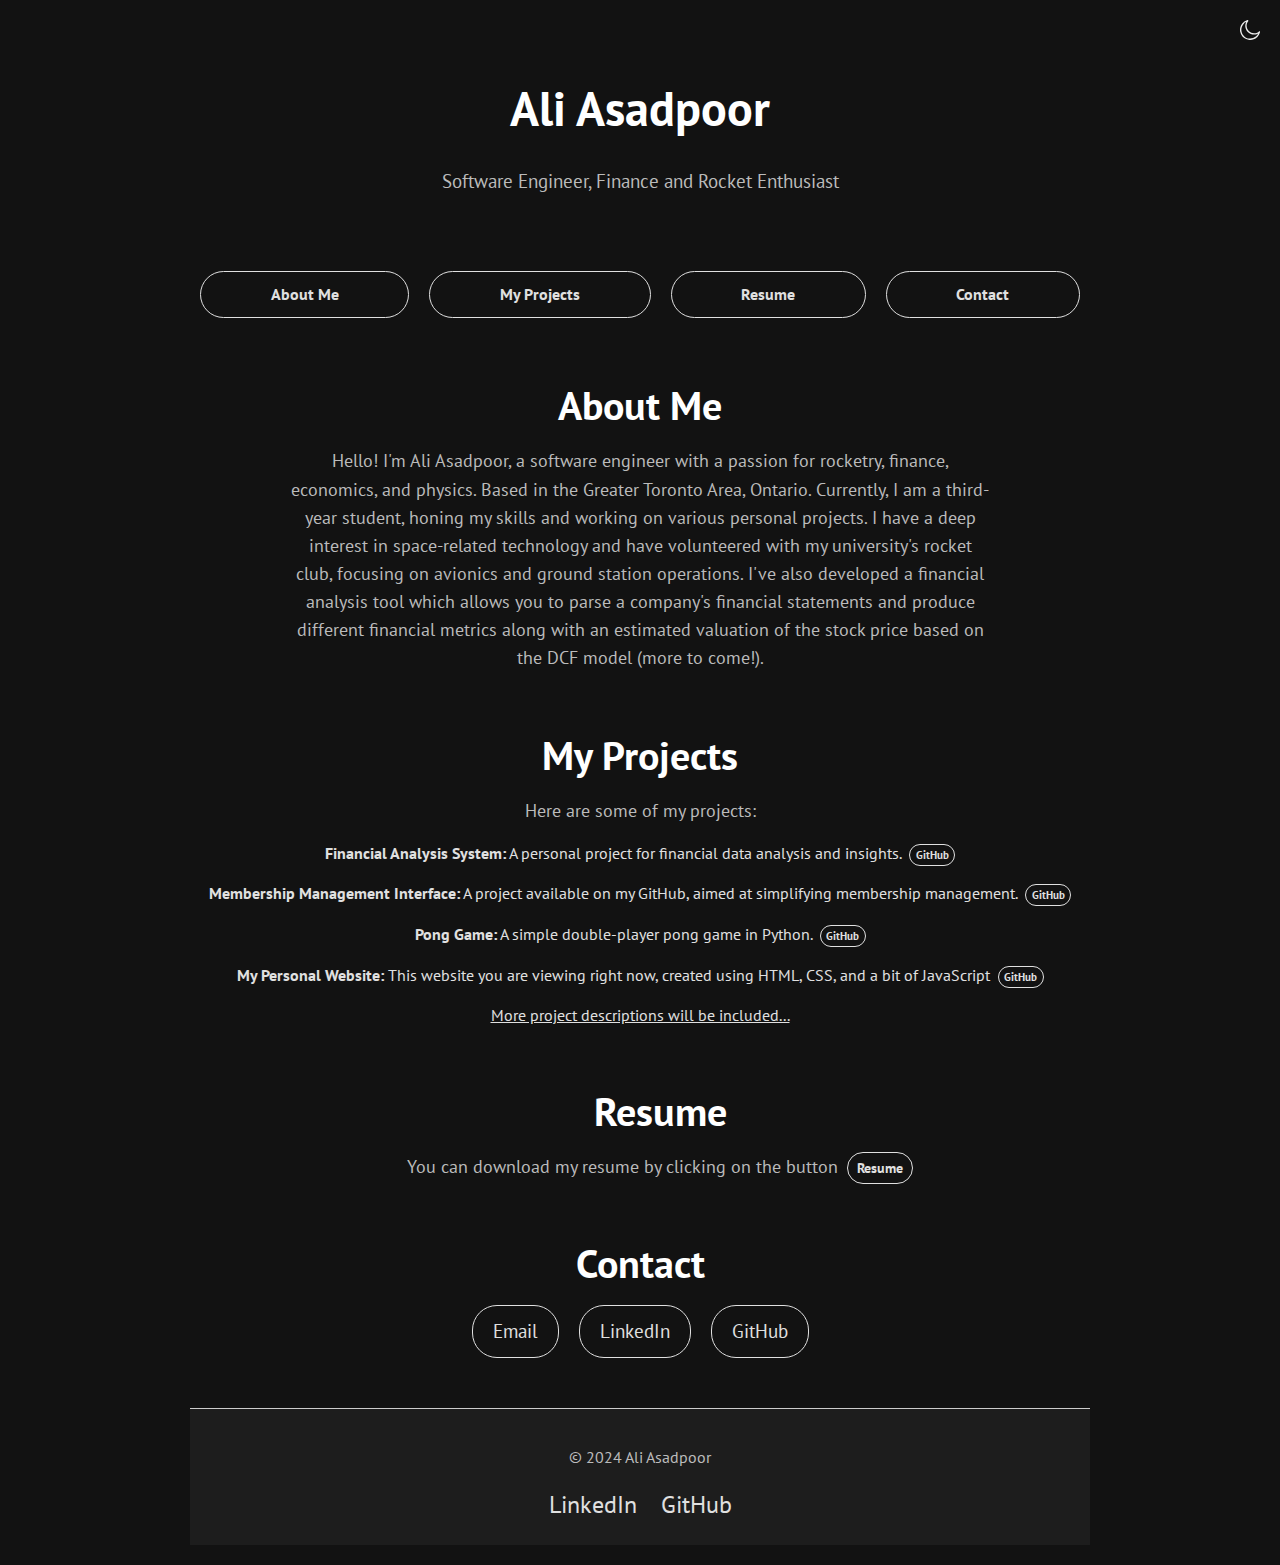
==== commit 569f519f: "Fixed Issue with Resume Button" ====
--- a/index.html
+++ b/index.html
@@ -47,8 +47,10 @@
         </section>
         <!-- Resume section -->
         <section id="resume">
-            <h2>Resume</h2>
-            <p>You can download my resume by clicking on the button <a href="resume_technical_06112024.pdf" download class="button">Resume</a></p>
+            <ul class="resume">
+                <h2>Resume</h2>
+                <p>You can download my resume by clicking on the button <a href="resume_technical_06112024.pdf" download class="button">Resume</a></p>
+            </ul>
         </section>
         <!-- Contact section -->
         <section id="contact">
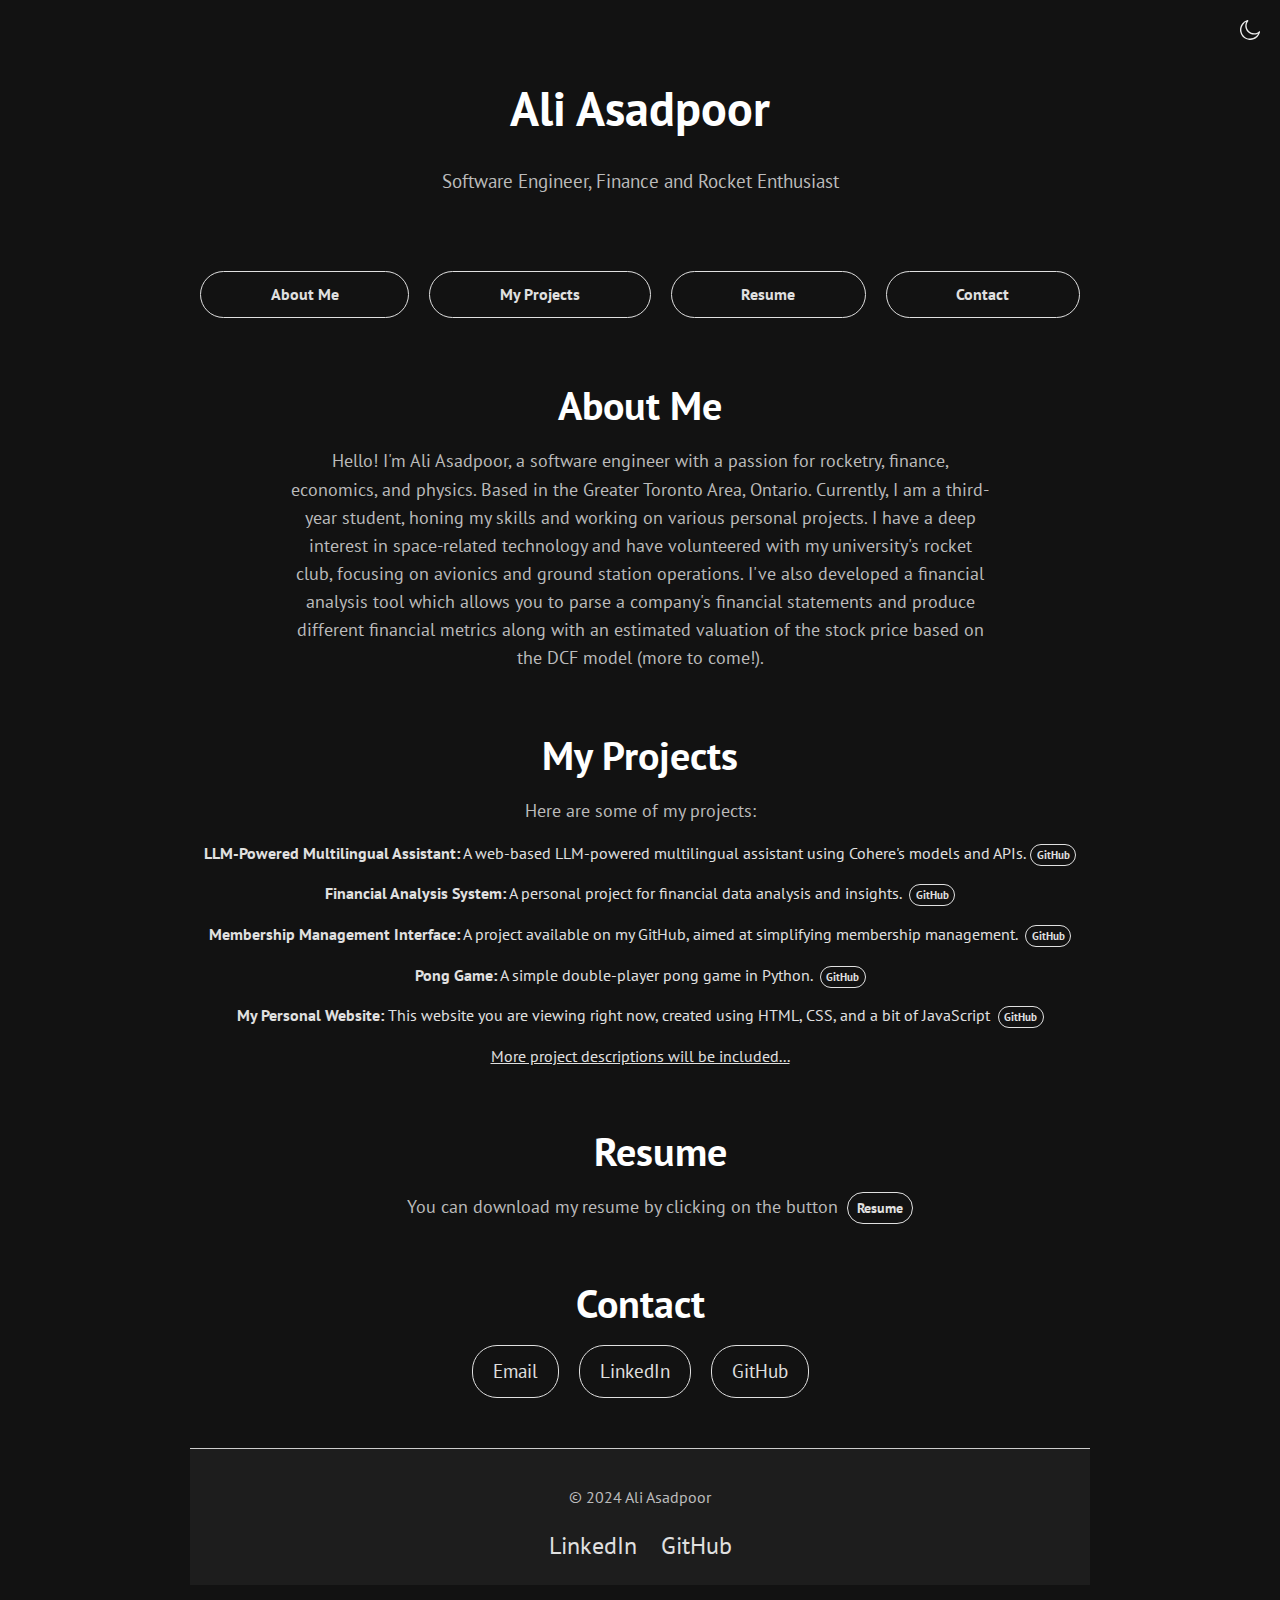
==== commit 91f05e58: "Added personal ai assistant project" ====
--- a/index.html
+++ b/index.html
@@ -38,6 +38,7 @@
             <h2>My Projects</h2>
             <p>Here are some of my projects:</p>
             <ul class="project-list">
+                <li><strong>LLM-Powered Multilingual Assistant:</strong> A web-based LLM-powered multilingual assistant using Cohere's models and APIs.<a href="https://github.com/aliplayer1/multilingual-personal-assistant" target="_blank" class="button">GitHub</a></li>
                 <li><strong>Financial Analysis System:</strong> A personal project for financial data analysis and insights. <a href="https://github.com/aliplayer1/valuation_analysis_model" target="_blank" class="button">GitHub</a></li>
                 <li><strong>Membership Management Interface:</strong> A project available on my GitHub, aimed at simplifying membership management. <a href="https://github.com/aliplayer1/membership_management_interface" target="_blank" class="button">GitHub</a></li>
                 <li><strong>Pong Game:</strong> A simple double-player pong game in Python. <a href="https://github.com/aliplayer1/PongGamePython3" target="_blank" class="button">GitHub</a></li>
